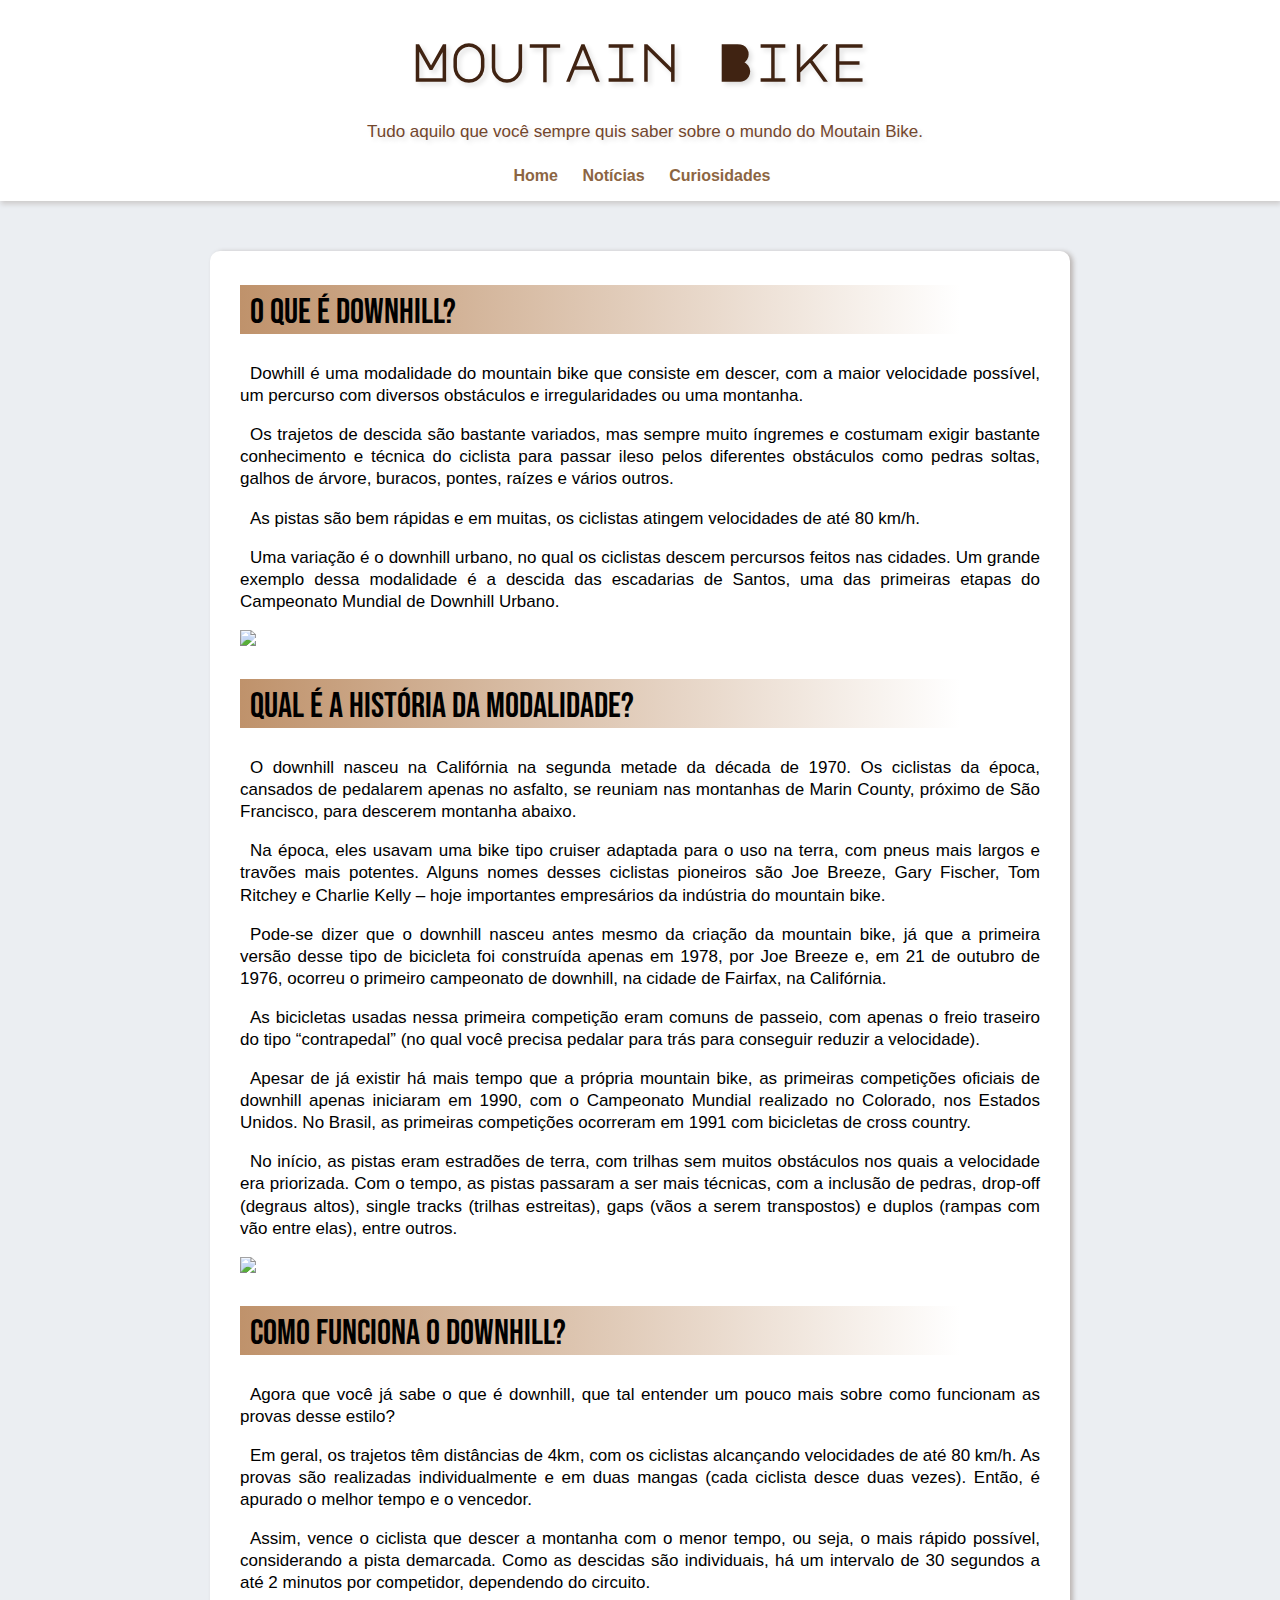
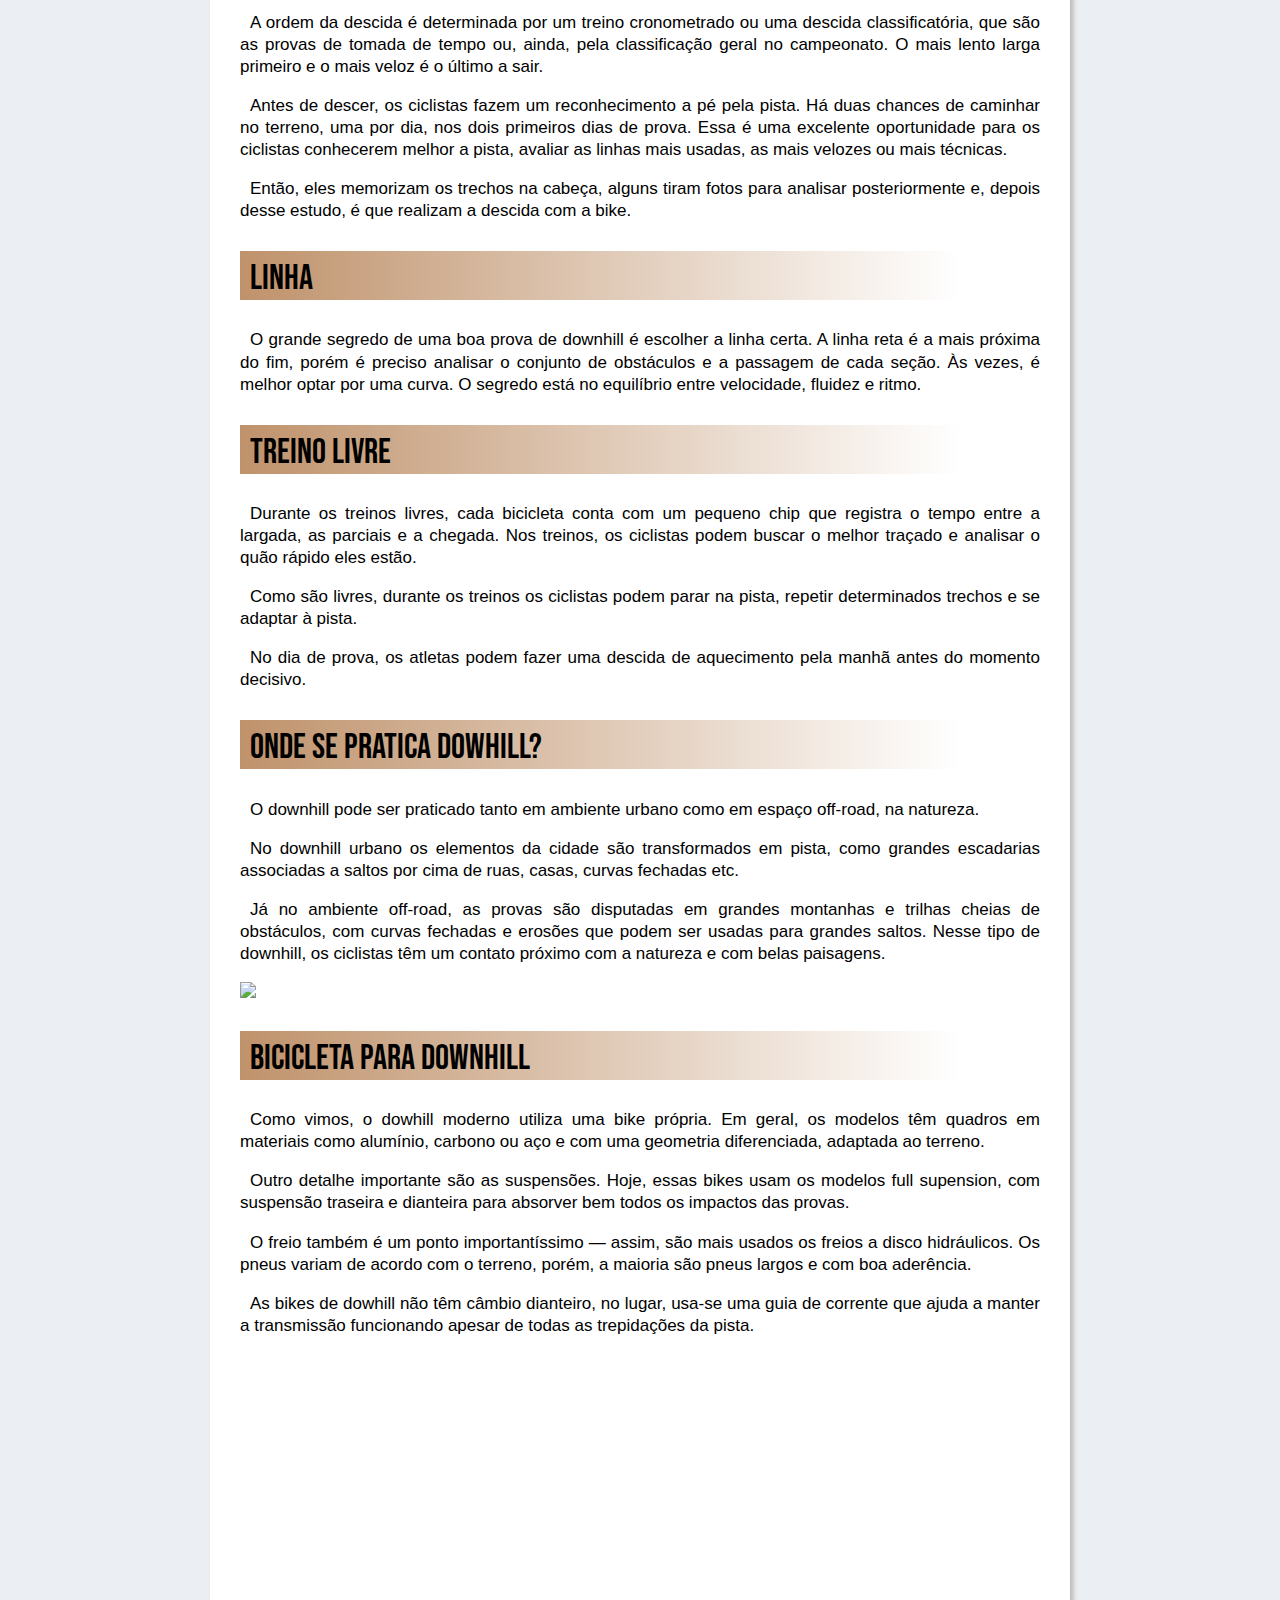
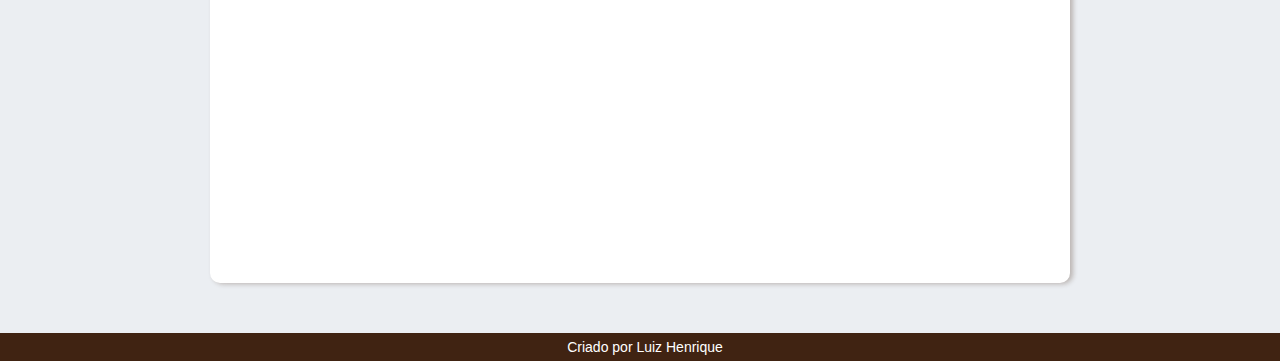
==== pag2dh.html @ 765f251d "Initial commit" ====
<!DOCTYPE html>
<html lang="pt-br">
<head>
	<meta charset="UTF-8">
	<meta http-equiv="X-UA-Compatible" content="IE=edge">
	<meta name="viewport" content="width=device-width, initial-scale=1.0">
	<title>Moutain Bike</title>
	<link rel="stylesheet" href="style.css">
</head>
<body>
	<header>
		<h1>Moutain Bike</h1>
		<p>Tudo aquilo que você sempre quis saber sobre o mundo do Moutain Bike.</p>
		<nav><a href="index.html">Home</a> <a href="">Notícias</a> <a href="">Curiosidades</a></nav>
	</header>
	<main>
		<article>
			<h2>O QUE É DOWNHILL?</h2>
			<p>Dowhill é uma modalidade do mountain bike que consiste em descer, com a maior velocidade possível, um percurso com diversos obstáculos e irregularidades ou uma montanha.</p>
			<p>Os trajetos de descida são bastante variados, mas sempre muito íngremes e costumam exigir bastante conhecimento e técnica do ciclista para passar ileso pelos diferentes obstáculos como pedras soltas, galhos de árvore, buracos, pontes, raízes e vários outros.</p>
			<p>As pistas são bem rápidas e em muitas, os ciclistas atingem velocidades de até 80 km/h.</p>
			<p>Uma variação é o downhill urbano, no qual os ciclistas descem percursos feitos nas cidades. Um grande exemplo dessa modalidade é a descida das escadarias de Santos, uma das primeiras etapas do Campeonato Mundial de Downhill Urbano.</p>
			<img src="https://blog.bikeregistrada.com.br/wp-content/uploads/2021/01/OqueeDownhill.jpeg">
			<h2>QUAL É A HISTÓRIA DA MODALIDADE?</h2>
			<p>O downhill nasceu na Califórnia na segunda metade da década de 1970. Os ciclistas da época, cansados de pedalarem apenas no asfalto, se reuniam nas montanhas de Marin County, próximo de São Francisco, para descerem montanha abaixo.</p>
			<p>Na época, eles usavam uma bike tipo cruiser adaptada para o uso na terra, com pneus mais largos e travões mais potentes. Alguns nomes desses ciclistas pioneiros são Joe Breeze, Gary Fischer, Tom Ritchey e Charlie Kelly – hoje  importantes empresários da indústria do mountain bike.</p>
			<p>Pode-se dizer que o downhill nasceu antes mesmo da criação da mountain bike, já que a primeira versão desse tipo de bicicleta foi construída apenas em 1978, por Joe Breeze e, em 21 de outubro de 1976, ocorreu o primeiro campeonato de downhill, na cidade de Fairfax, na Califórnia.</p>
			<p>As bicicletas usadas nessa primeira competição eram comuns de passeio, com apenas o freio traseiro do tipo “contrapedal” (no qual você precisa pedalar para trás para conseguir reduzir a velocidade).</p>
			<p>Apesar de já existir há mais tempo que a própria mountain bike, as primeiras competições oficiais de downhill apenas iniciaram em 1990, com o Campeonato Mundial realizado no Colorado, nos Estados Unidos. No Brasil, as primeiras competições ocorreram em 1991 com bicicletas de cross country.</p>
			<p>No início, as pistas eram estradões de terra, com trilhas sem muitos obstáculos nos quais a velocidade era priorizada. Com o tempo, as pistas passaram a ser mais técnicas, com a inclusão de pedras, drop-off (degraus altos), single tracks (trilhas estreitas), gaps (vãos a serem transpostos) e duplos (rampas com vão entre elas), entre outros.</p>
			<img src="https://blog.bikeregistrada.com.br/wp-content/uploads/2021/01/OqueeDownhill2.jpeg">
			<h2>COMO FUNCIONA O DOWNHILL?</h2>
			<p>Agora que você já sabe o que é downhill, que tal entender um pouco mais sobre como funcionam as provas desse estilo?</p>
			<p>Em geral, os trajetos têm distâncias de 4km, com os ciclistas alcançando velocidades de até 80 km/h. As provas são realizadas individualmente e em duas mangas (cada ciclista desce duas vezes). Então, é apurado o melhor tempo e o vencedor.</p>
			<p>Assim, vence o ciclista que descer a montanha com o menor tempo, ou seja, o mais rápido possível, considerando a pista demarcada. Como as descidas são individuais, há um intervalo de 30 segundos a até 2 minutos por competidor, dependendo do circuito.</p>
			<p>A ordem da descida é determinada por um treino cronometrado ou uma descida classificatória, que são as provas de tomada de tempo ou, ainda, pela classificação geral no campeonato. O mais lento larga primeiro e o mais veloz é o último a sair.</p>
			<p>Antes de descer, os ciclistas fazem um reconhecimento a pé pela pista. Há duas chances de caminhar no terreno, uma por dia, nos dois primeiros dias de prova. Essa é uma excelente oportunidade para os ciclistas conhecerem melhor a pista, avaliar as linhas mais usadas, as mais velozes ou mais técnicas.</p>
			<p>Então, eles memorizam os trechos na cabeça, alguns tiram fotos para analisar posteriormente e, depois desse estudo, é que realizam a descida com a bike.</p>
			<h2>LINHA</h2>
			<p>O grande segredo de uma boa prova de downhill é escolher a linha certa. A linha reta é a mais próxima do fim, porém é preciso analisar o conjunto de obstáculos e a passagem de cada seção. Às vezes, é melhor optar por uma curva. O segredo está no equilíbrio entre velocidade, fluidez e ritmo.</p>
			<h2>TREINO LIVRE</h2>
			<p>Durante os treinos livres, cada bicicleta conta com um pequeno chip que registra o tempo entre a largada, as parciais e a chegada. Nos treinos, os ciclistas podem buscar o melhor traçado e analisar o quão rápido eles estão.</p>
			<p>Como são livres, durante os treinos os ciclistas podem parar na pista, repetir determinados trechos e se adaptar à pista.</p>
			<p>No dia de prova, os atletas podem fazer uma descida de aquecimento pela manhã antes do momento decisivo.</p>
			<h2>ONDE SE PRATICA DOWHILL?</h2>
			<p>O downhill pode ser praticado tanto em ambiente urbano como em espaço off-road, na natureza.</p>
			<p>No downhill urbano os elementos da cidade são transformados em pista, como grandes escadarias associadas a saltos por cima de ruas, casas, curvas fechadas etc.</p>
			<p>Já no ambiente off-road, as provas são disputadas em grandes montanhas e trilhas cheias de obstáculos, com curvas fechadas e erosões que podem ser usadas para grandes saltos. Nesse tipo de downhill, os ciclistas têm um contato próximo com a natureza e com belas paisagens.</p>
			<img src="https://cdn.mos.cms.futurecdn.net/U95EjBTA2KthNwhWyCcui5.jpg">
			<h2>BICICLETA PARA DOWNHILL</h2>
			<p>Como vimos, o dowhill moderno utiliza uma bike própria. Em geral, os modelos têm quadros em materiais como alumínio, carbono ou aço e com uma geometria diferenciada, adaptada ao terreno.</p>
			<p>Outro detalhe importante são as suspensões. Hoje, essas bikes usam os modelos full supension, com suspensão traseira e dianteira para absorver bem todos os impactos das provas.</p>
			<p>O freio também é um ponto importantíssimo — assim, são mais usados os freios a disco hidráulicos. Os pneus variam de acordo com o terreno, porém, a maioria são pneus largos e com boa aderência.</p>
			<p>As bikes de dowhill não têm câmbio dianteiro, no lugar, usa-se uma guia de corrente que ajuda a manter a transmissão funcionando apesar de todas as trepidações da pista.</p>
			<iframe width="100%" height="500px" src="https://www.youtube.com/embed/KZu-wDB_HtM" title="YouTube video player" frameborder="0" allow="accelerometer; autoplay; clipboard-write; encrypted-media; gyroscope; picture-in-picture" allowfullscreen></iframe>
		</article>
	</main>
	<footer>
		<p>Criado por Luiz Henrique</p>
	</footer>
	
</body>
</html>
---- style.css ----
@charset "UTF8";
@import url('https://fonts.googleapis.com/css2?family=Major+Mono+Display&display=swap');
@import url('https://fonts.googleapis.com/css2?family=Bebas+Neue&display=swap');
@font-face {
    font-family: 'Neothic';
    src: url('Neothic.ttf') format('truetype');
    font-weight: normal;
    font-style: normal;
}
:root {
    --cor0: #EBEEF2;
    --cor1: #BF926B;
    --cor2: #8C6542;
    --cor3: #73462C;
    --cor4: #402312;
    --cor5: white;
    --cor6: black;
    --fonte0: 'Bebas Neue', cursive;
    --fonte1:
    --fonte2: 'Neothic', serif;
}

body {
    background-color: var(--cor0);
    font-family: Arial, Helvetica, sans-serif;
    margin: 0px;
}

header {
    background-color: white;
    height: 150px;
    padding-top: 1px;
    padding-bottom: 50px;
    box-shadow: 1px 3px 5px #4023122c;
}

header > h1 {
    font-family: 'Major Mono Display', monospace;
    text-shadow: 3px 3px 5px rgba(0, 0, 0, 0.130);
    font-size: 3.2em;
    text-align: center;
    color: var(--cor4);
}

header > p {
    color: var(--cor3);
    text-align: center;
    text-shadow: 3px 3px 5px rgba(0, 0, 0, 0.130);
}

nav {
    padding: 7px 6px 0px 10px;
    height: 45px;
    text-align: center;
}

nav > a {
    font-family: Arial, Helvetica, sans-serif;
    text-decoration: none;
    font-weight: bold;
    color: var(--cor2);
    padding: 5px 10px 5px 10px;
}

nav > a:hover {
    color: var(--cor1);
    border-bottom: solid var(--cor1);
}

a:active {
    color: var(--cor0);
}

main {
    max-width: 800px;
    margin: 50px auto;
    text-align: justify;
    background-color: white;
    padding: 5px 30px 10px 30px;
    box-shadow: 3px 1px 5px #40231249;
    border-radius: 10px;
}

p {
    font-size: 17px;
    line-height: 1.3em;
    text-indent: 10px;
}

h2 {
    font-family: var(--fonte0);
    font-size: 35px;
    background-image: linear-gradient(to right, var(--cor1), transparent 90%);
    padding-left: 10px;
    padding-top: 6px;
    font-weight: normal;
}

img {
    height: auto;
    max-width: 100%;
}

aside {
    background-color: var(--cor1);
    border-radius: 10px;
    max-width: 480px;
    margin: auto;
}

aside > h3 {
    background-color: var(--cor4);
    color: var(--cor5);
    border-top-left-radius: 10px;
    border-top-right-radius: 10px;
    padding: 10px;
}

aside > ul {
    list-style-position: inside;
    columns: 2;
    padding-bottom: 20px;
}

li > a {
    font-weight: 600;
    text-decoration: none;
    color: var(--cor4);
}

li > a:hover {
    color: var(--cor2);
}

article {
    padding-bottom: 15px;
}

div.video {
    background-color: var(--cor4);
    margin: 0px -30px 30px -30px;
    padding: 30px;
}

footer {
    background-color: var(--cor4);
    color: white;
}

footer > p {
    padding: 5px;
    margin: 20px auto auto 0px;
    text-align: center;
    font-size: 14px;
}

footer a {
    color: white;
    text-decoration: none;
    font-weight: bold;
}

footer a:hover {
    color: var(--cor4);
    background-color: var(--cor0);
}
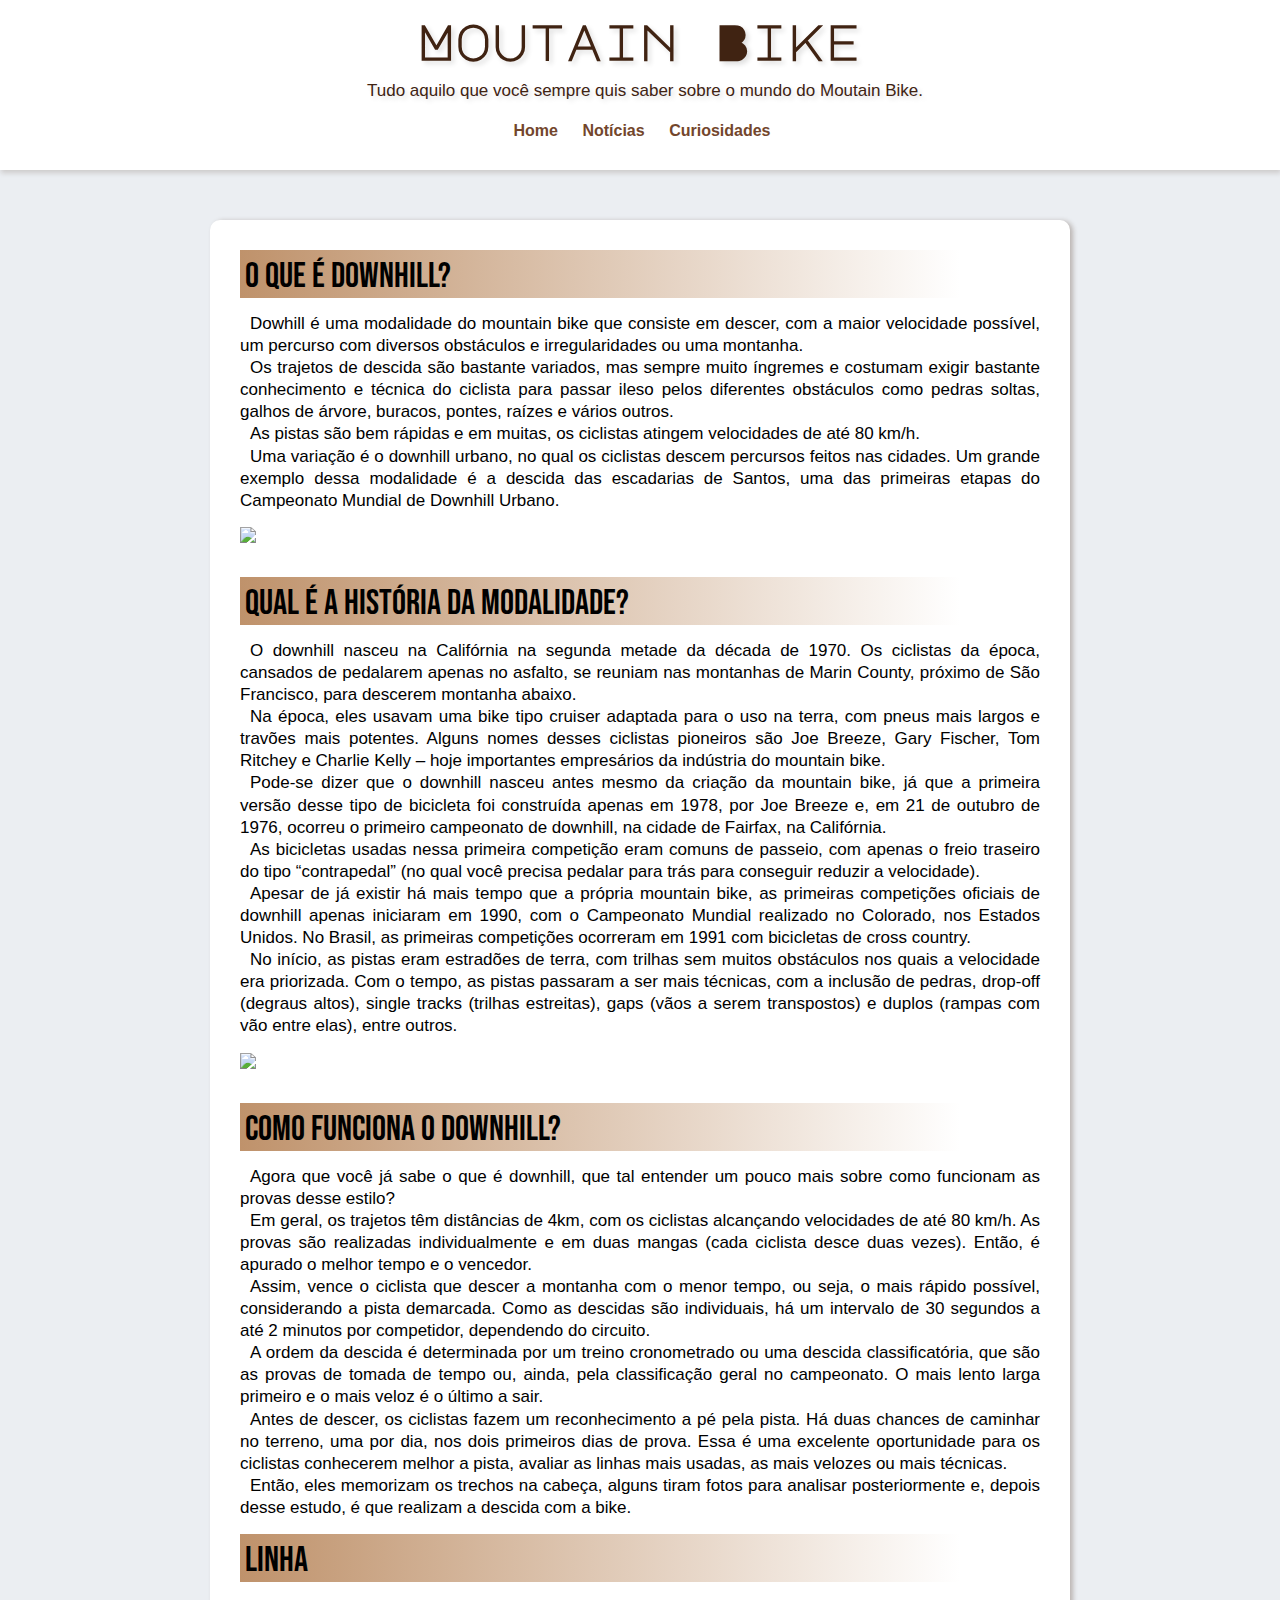
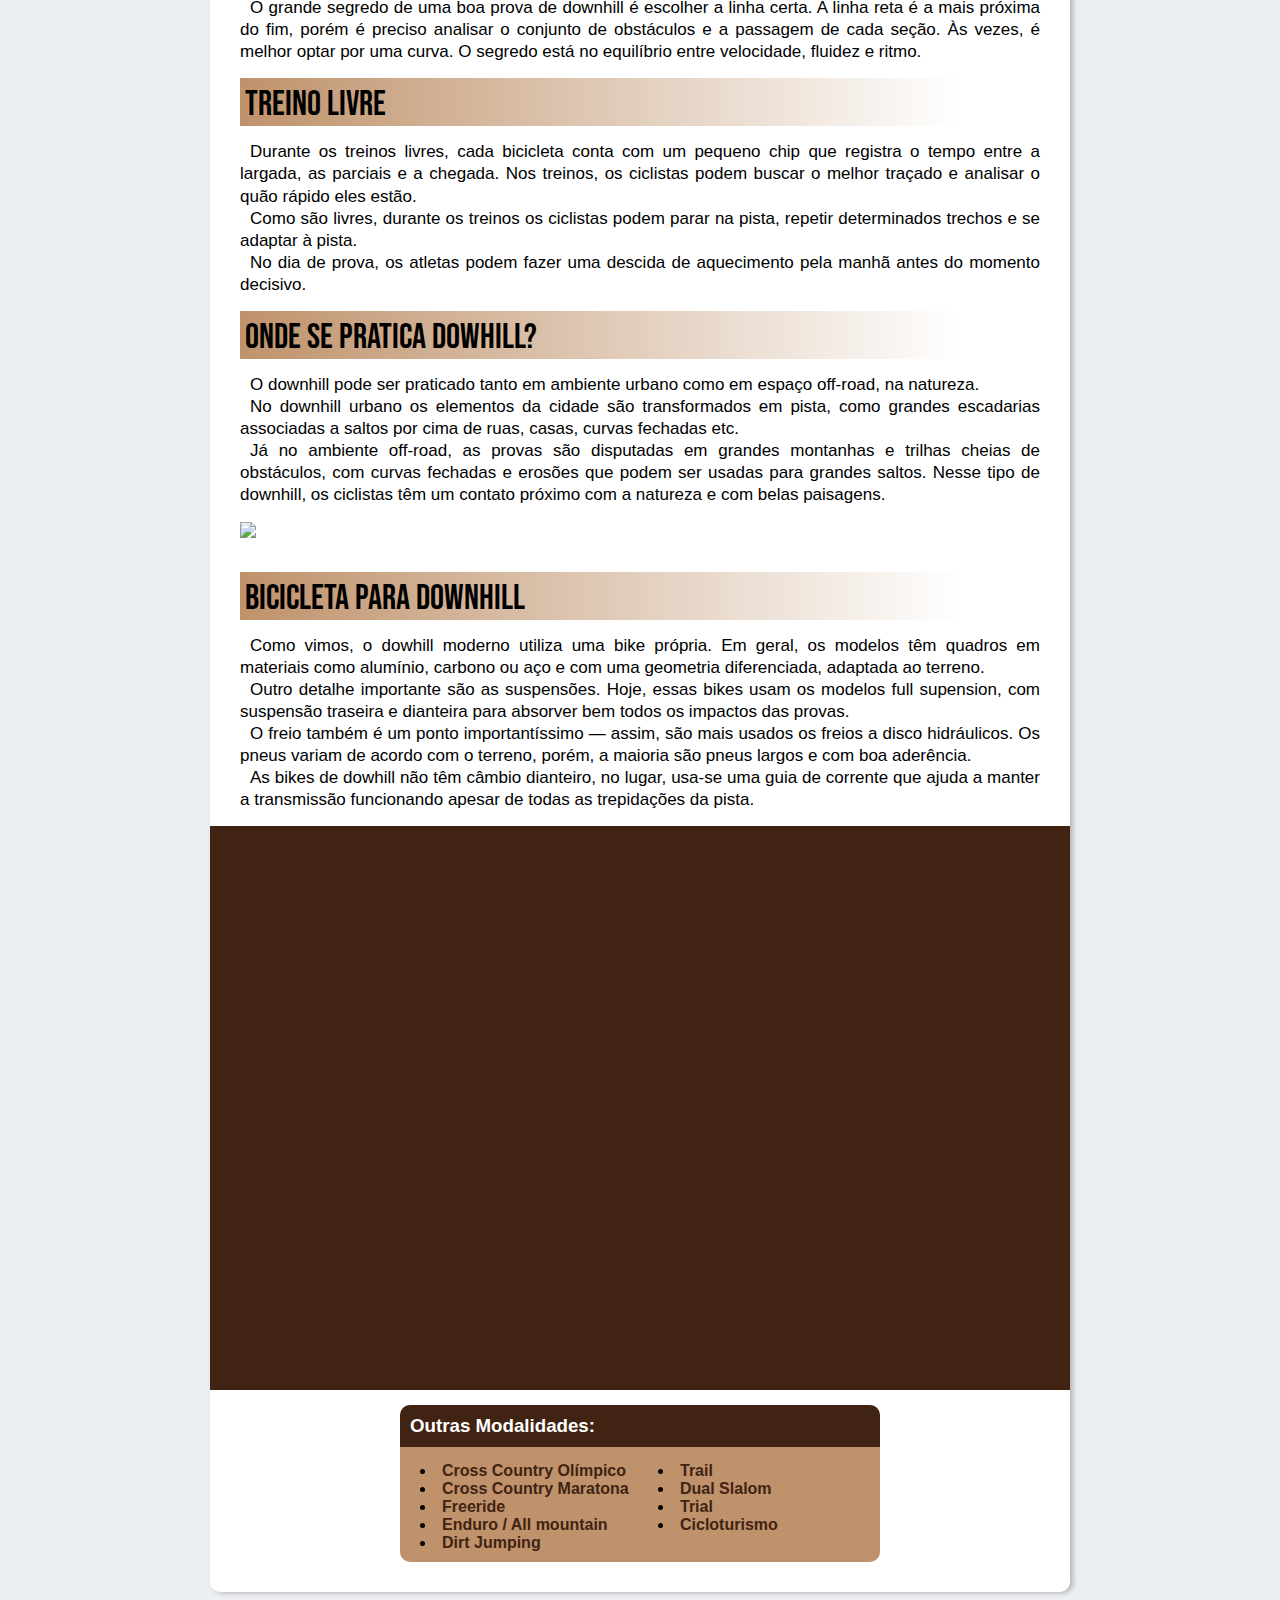
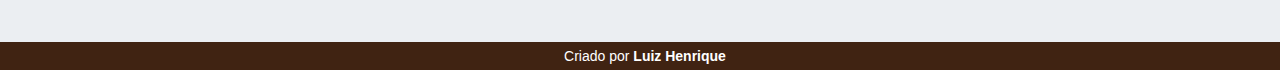
==== commit 0878f607: "Adição de páginas" ====
--- a/pag2dh.html
+++ b/pag2dh.html
@@ -52,11 +52,26 @@
 			<p>Outro detalhe importante são as suspensões. Hoje, essas bikes usam os modelos full supension, com suspensão traseira e dianteira para absorver bem todos os impactos das provas.</p>
 			<p>O freio também é um ponto importantíssimo — assim, são mais usados os freios a disco hidráulicos. Os pneus variam de acordo com o terreno, porém, a maioria são pneus largos e com boa aderência.</p>
 			<p>As bikes de dowhill não têm câmbio dianteiro, no lugar, usa-se uma guia de corrente que ajuda a manter a transmissão funcionando apesar de todas as trepidações da pista.</p>
-			<iframe width="100%" height="500px" src="https://www.youtube.com/embed/KZu-wDB_HtM" title="YouTube video player" frameborder="0" allow="accelerometer; autoplay; clipboard-write; encrypted-media; gyroscope; picture-in-picture" allowfullscreen></iframe>
+			<div class="video"><iframe width="100%" height="500px" src="https://www.youtube.com/embed/KZu-wDB_HtM" title="YouTube video player" frameborder="0" allow="accelerometer; autoplay; clipboard-write; encrypted-media; gyroscope; picture-in-picture" allowfullscreen></iframe></div>
+			<aside>
+				<h3>Outras Modalidades:</h3>
+				<ul>
+					<li><a href="pag3xco.html">Cross Country Olímpico</a></li>
+					<li><a href="pag4xcm.html">Cross Country Maratona</a></li>
+					<li><a href="pag5fr.html">Freeride</a></li>
+					<li><a href="pag6ed.html">Enduro / All mountain</a></li>
+					<li><a href="pag7dj.html">Dirt Jumping</a></li>
+					<li><a href="pag8tl.html">Trail</a></li>
+					<li><a href="pag9ds.html">Dual Slalom</a></li>
+					<li><a href="pag10tri.html">Trial</a></li>
+					<li><a href="pag11ciclo.html">Cicloturismo</a></li>
+				</ul>
+			</aside>
 		</article>
 	</main>
 	<footer>
-		<p>Criado por Luiz Henrique</p>
+		<p>Criado por <a href="https://github.com/buiudh35"  target="
+			_blank">Luiz Henrique</a></p>
 	</footer>
 	
 </body>
--- a/style.css
+++ b/style.css
@@ -20,6 +20,13 @@
     --fonte2: 'Neothic', serif;
 }
 
+* {
+    margin: 0px;
+    padding: 0px;
+    border: 0px;
+}
+
+
 body {
     background-color: var(--cor0);
     font-family: Arial, Helvetica, sans-serif;
@@ -28,28 +35,27 @@
 
 header {
     background-color: white;
-    height: 150px;
-    padding-top: 1px;
-    padding-bottom: 50px;
+    height: 170px;
     box-shadow: 1px 3px 5px #4023122c;
 }
 
 header > h1 {
     font-family: 'Major Mono Display', monospace;
     text-shadow: 3px 3px 5px rgba(0, 0, 0, 0.130);
-    font-size: 3.2em;
+    font-size: 3.1em;
+    padding: 15px;
     text-align: center;
     color: var(--cor4);
 }
 
 header > p {
-    color: var(--cor3);
+    color: var(--cor4);
+    text-shadow: 3px 3px 5px rgba(0, 0, 0, 0.130);
     text-align: center;
-    text-shadow: 3px 3px 5px rgba(0, 0, 0, 0.130);
 }
 
 nav {
-    padding: 7px 6px 0px 10px;
+    padding: 20px 6px 0px 10px;
     height: 45px;
     text-align: center;
 }
@@ -58,7 +64,7 @@
     font-family: Arial, Helvetica, sans-serif;
     text-decoration: none;
     font-weight: bold;
-    color: var(--cor2);
+    color: var(--cor3);
     padding: 5px 10px 5px 10px;
 }
 
@@ -67,16 +73,12 @@
     border-bottom: solid var(--cor1);
 }
 
-a:active {
-    color: var(--cor0);
-}
-
 main {
     max-width: 800px;
     margin: 50px auto;
     text-align: justify;
     background-color: white;
-    padding: 5px 30px 10px 30px;
+    padding: 15px 30px;
     box-shadow: 3px 1px 5px #40231249;
     border-radius: 10px;
 }
@@ -91,14 +93,15 @@
     font-family: var(--fonte0);
     font-size: 35px;
     background-image: linear-gradient(to right, var(--cor1), transparent 90%);
-    padding-left: 10px;
-    padding-top: 6px;
+    padding: 5px 0px 0px 5px;
     font-weight: normal;
+    margin: 15px 0px;
 }
 
 img {
     height: auto;
     max-width: 100%;
+    margin: 15px 0px;
 }
 
 aside {
@@ -114,12 +117,13 @@
     border-top-left-radius: 10px;
     border-top-right-radius: 10px;
     padding: 10px;
+    margin: 15px 0px;
 }
 
 aside > ul {
     list-style-position: inside;
     columns: 2;
-    padding-bottom: 20px;
+    padding: 0px 0px 10px 20px;
 }
 
 li > a {
@@ -138,7 +142,7 @@
 
 div.video {
     background-color: var(--cor4);
-    margin: 0px -30px 30px -30px;
+    margin: 15px -30px 15px -30px;
     padding: 30px;
 }
 
